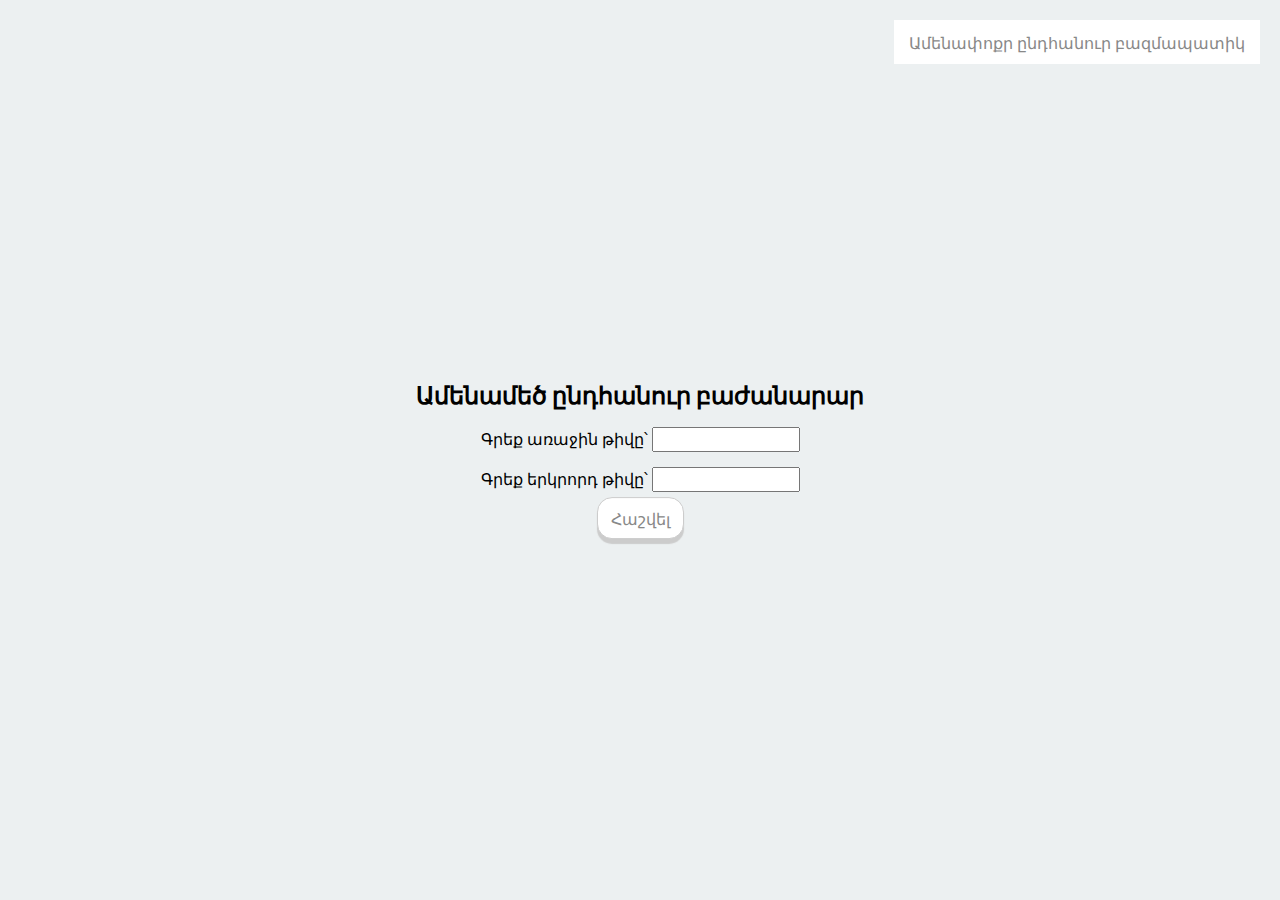
==== largestcommondivider/index.html @ 04ce1c1d "connected largest common divider files" ====
<!DOCTYPE html>
<html lang="en">
  <head>
    <meta charset="UTF-8" />
    <meta name="viewport" content="width=device-width, initial-scale=1.0" />
    <title>Document</title>
    <link rel="stylesheet" href="style.css" />
  </head>
  <body>
    <a href="/index.html" class="sMultiply">Ամենափոքր ընդհանուր բազմապատիկ</a>
    <div class="container">
      <h2>Ամենամեծ ընդհանուր բաժանարար</h2>
      <div class="inputBox">
        Գրեք առաջին թիվը՝ <input type="text" id="firstNum" />
      </div>
      <br />
      <div class="inputBox">
        Գրեք երկրորդ թիվը՝ <input type="text" id="secondNum" /> <br />
      </div>
      <div id="resultBox"></div>
      <div class="inputBox">
        <input type="button" value="Հաշվել" id="solve" onclick="solve()" />
      </div>
    </div>

    <script type="text/javascript" src="script.js"></script>
  </body>
</html>
---- largestcommondivider/style.css ----
@import url('https://fonts.googleapis.com/css2?family=Noto+Sans+JP&display=swap');  
* {
    font-family: 'Noto Sans JP', sans-serif;
}
body {
    background: #ecf0f1;
    margin: 15px;
}
.container {
    position: absolute;
    top: 50%;
    left: 50%;
    transform: translate(-50%,-50%);
    text-align: center;
}
.container input[type=button] {
    position: relative;
    border: 1px solid #ccc;
    padding: 8px 13px;
    background: #fff;
    border-radius: 15px;
    font-size: 16px;
    box-shadow: 0 4px 1px #ccc;
    outline: none;
    margin: 10px 0;
    cursor: pointer;
    color: #888;
}
.container input[type=button]:active{ 
    box-shadow: none;
    transform: translateY(4px);
}
.container #result {
    margin: 10px 0;
}
.container .inputBox {
    margin: -5px;
}
.sMultiply {
    background: #fff;
    display: block;
    position: absolute;
    right: 20px;
    top: 20px;
    padding: 10px 15px;
    color: #888;
    text-decoration: none;
    transition: .3s;
}
.sMultiply:hover {
    background: #263238;
    color: #ecf0f1;
}
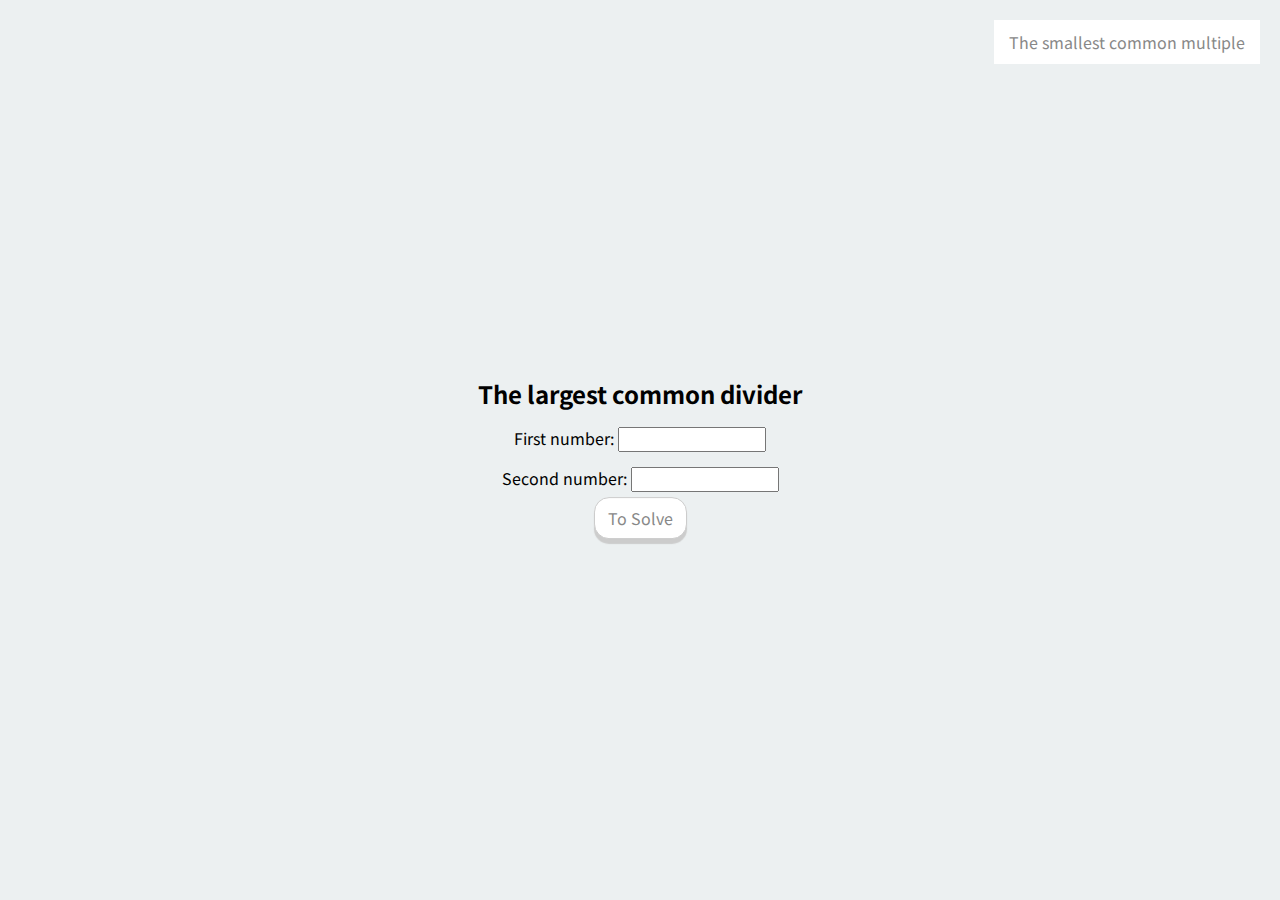
==== commit fe0caec6: "Game language change" ====
--- a/largestcommondivider/index.html
+++ b/largestcommondivider/index.html
@@ -7,19 +7,19 @@
     <link rel="stylesheet" href="style.css" />
   </head>
   <body>
-    <a href="/index.html" class="sMultiply">Ամենափոքր ընդհանուր բազմապատիկ</a>
+    <a href="../index.html" class="sMultiply">The smallest common multiple</a>
     <div class="container">
-      <h2>Ամենամեծ ընդհանուր բաժանարար</h2>
+      <h2>The largest common divider</h2>
       <div class="inputBox">
-        Գրեք առաջին թիվը՝ <input type="text" id="firstNum" />
+        First number: <input type="text" id="firstNum" />
       </div>
       <br />
       <div class="inputBox">
-        Գրեք երկրորդ թիվը՝ <input type="text" id="secondNum" /> <br />
+        Second number: <input type="text" id="secondNum" /> <br />
       </div>
       <div id="resultBox"></div>
       <div class="inputBox">
-        <input type="button" value="Հաշվել" id="solve" onclick="solve()" />
+        <input type="button" value="To Solve" id="solve" onclick="solve()" />
       </div>
     </div>
 
